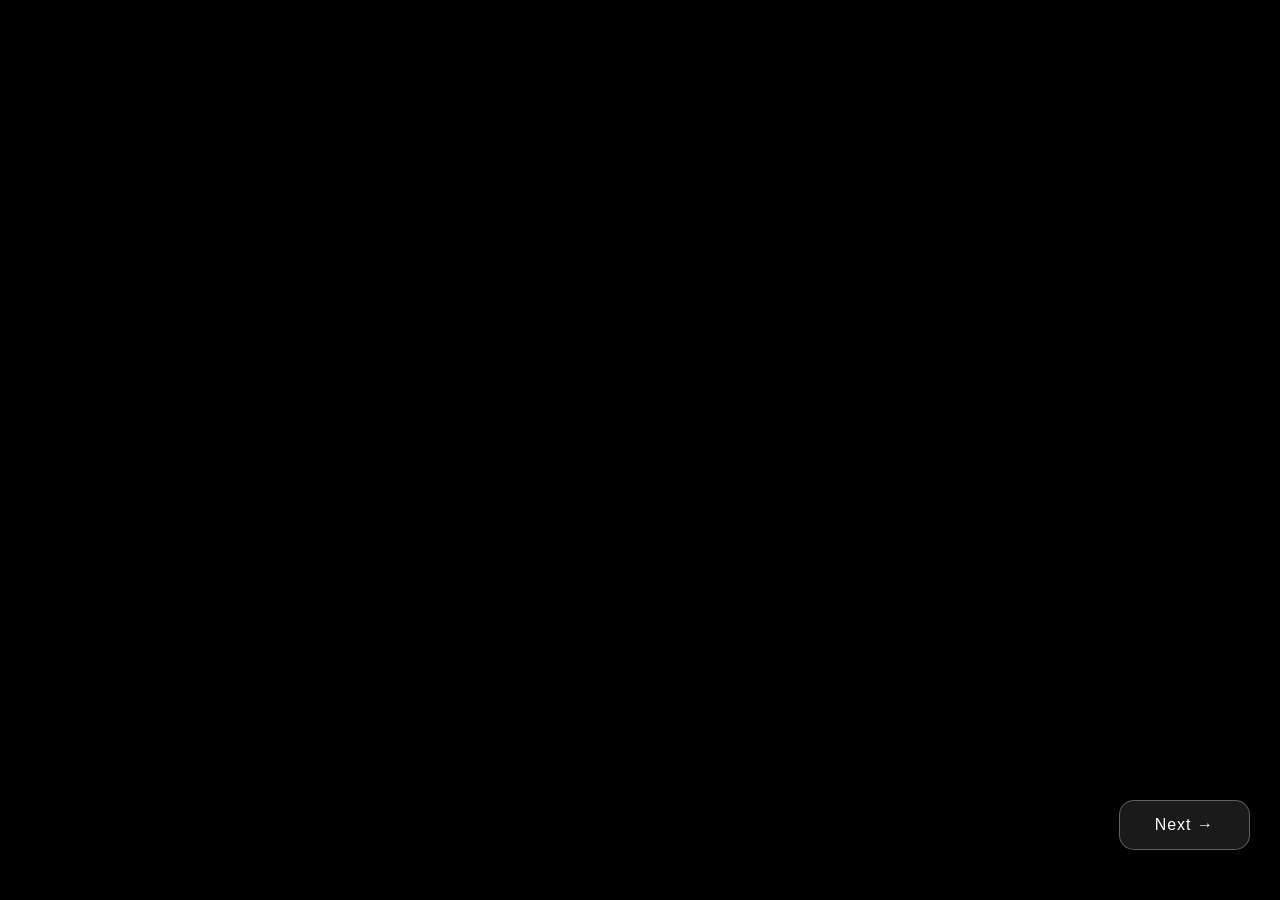
==== index.html @ 3434d925 "Index.html" ====
<!DOCTYPE html>
<html lang="en">
<head>
    <meta charset="UTF-8">
    <meta name="viewport" content="width=device-width, initial-scale=1.0">
    <title>BrandOrbitX | Welcome</title>
    <style>
        * { margin: 0; padding: 0; box-sizing: border-box; }
        body, html { width: 100%; height: 100%; overflow: hidden; background-color: #000; font-family: 'Segoe UI', sans-serif; }

        /* Video ka 2:3 ratio setup */
        .video-wrapper {
            position: absolute;
            top: 50%;
            left: 50%;
            transform: translate(-50%, -50%);
            width: 90%; 
            max-width: 400px; /* Adjust based on your preference */
            aspect-ratio: 2 / 3; 
            border-radius: 20px;
            overflow: hidden;
            box-shadow: 0 0 50px rgba(0, 0, 0, 0.5);
        }
        video { width: 100%; height: 100%; object-fit: cover; }

        /* Next button edge par (right side) */
        .btn-container {
            position: absolute;
            bottom: 50px;
            right: 30px; /* Edge alignment */
            z-index: 10;
            opacity: 0;
            animation: fadeIn 1.5s forwards;
            animation-delay: 2s;
        }

        /* Glassmorphism Design */
        .glass-btn {
            background: rgba(255, 255, 255, 0.1);
            backdrop-filter: blur(12px);
            -webkit-backdrop-filter: blur(12px);
            border: 1px solid rgba(255, 255, 255, 0.3);
            color: white;
            padding: 15px 35px;
            font-size: 16px;
            font-weight: 500;
            letter-spacing: 1px;
            border-radius: 15px;
            cursor: pointer;
            text-decoration: none;
            transition: all 0.3s ease;
            display: inline-block;
        }
        .glass-btn:hover {
            background: rgba(255, 255, 255, 0.2);
            border: 1px solid rgba(255, 255, 255, 0.5);
            transform: scale(1.05);
        }

        @keyframes fadeIn { to { opacity: 1; } }
    </style>
</head>
<body>

    <div class="video-wrapper">
        <video autoplay muted playsinline loop>
            <source src="images/intro.mp4" type="video/mp4">
        </video>
    </div>

    <div class="btn-container">
        <a href="home.html" class="glass-btn">Next →</a>
    </div>

</body>
</html>
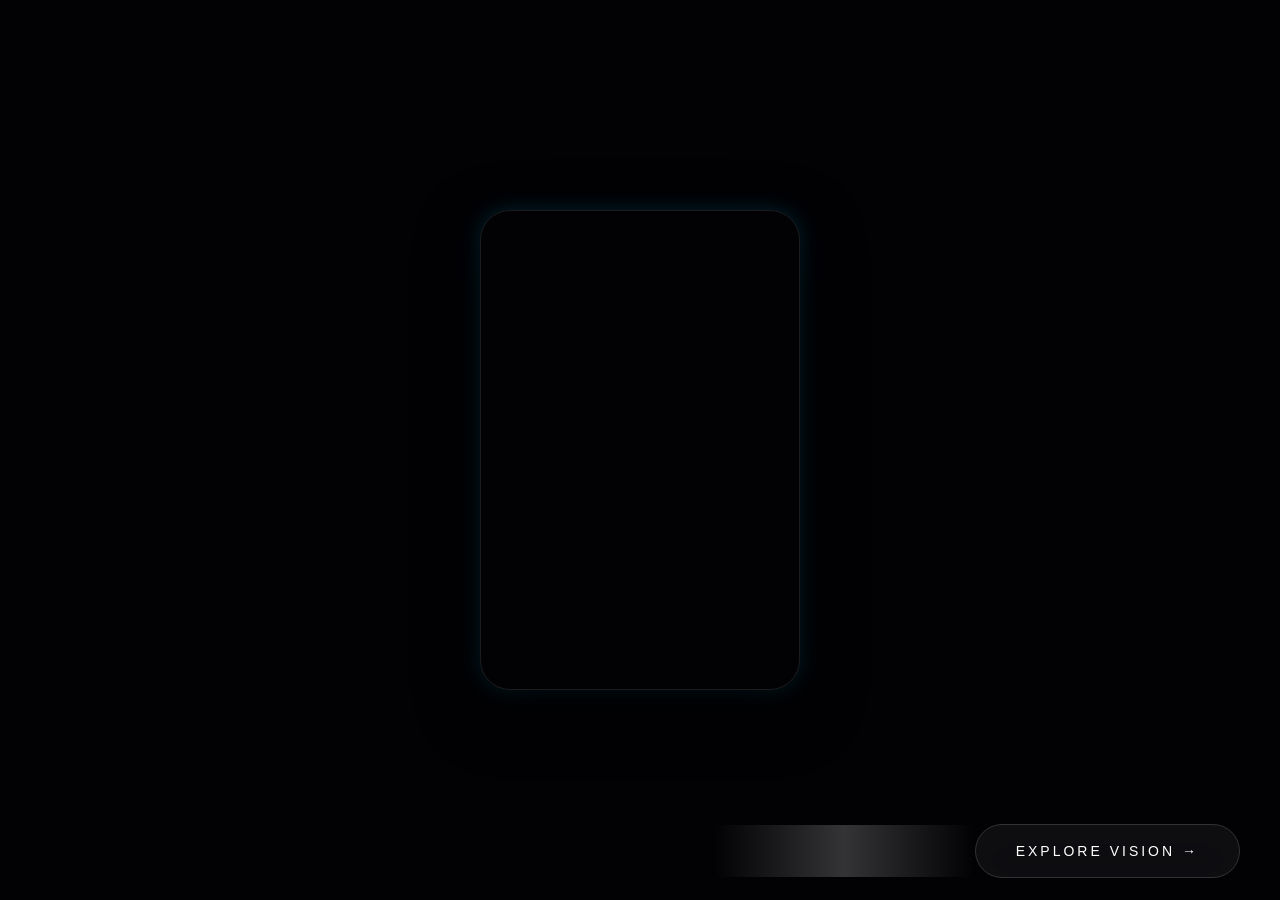
==== commit 12b03459: "Index.html" ====
--- a/index.html
+++ b/index.html
@@ -3,61 +3,74 @@
 <head>
     <meta charset="UTF-8">
     <meta name="viewport" content="width=device-width, initial-scale=1.0">
-    <title>BrandOrbitX | Welcome</title>
+    <title>BrandOrbitX | Experience Premium</title>
     <style>
         * { margin: 0; padding: 0; box-sizing: border-box; }
-        body, html { width: 100%; height: 100%; overflow: hidden; background-color: #000; font-family: 'Segoe UI', sans-serif; }
+        body, html { width: 100%; height: 100%; overflow: hidden; background: #020205; font-family: 'Inter', sans-serif; }
 
-        /* Video ka 2:3 ratio setup */
+        /* Video Container - Premium Cinematic Look */
         .video-wrapper {
             position: absolute;
             top: 50%;
             left: 50%;
             transform: translate(-50%, -50%);
-            width: 90%; 
-            max-width: 400px; /* Adjust based on your preference */
-            aspect-ratio: 2 / 3; 
-            border-radius: 20px;
+            width: 320px;
+            aspect-ratio: 2 / 3;
+            border-radius: 30px;
             overflow: hidden;
-            box-shadow: 0 0 50px rgba(0, 0, 0, 0.5);
+            border: 1px solid rgba(255, 255, 255, 0.1);
+            box-shadow: 0 20px 60px rgba(0, 0, 0, 0.8), 0 0 20px rgba(0, 198, 255, 0.2);
+            transition: transform 0.5s cubic-bezier(0.16, 1, 0.3, 1);
         }
+        .video-wrapper:hover { transform: translate(-50%, -52%) scale(1.02); }
         video { width: 100%; height: 100%; object-fit: cover; }
 
-        /* Next button edge par (right side) */
+        /* Next Button - Advanced Glassmorphism */
         .btn-container {
             position: absolute;
-            bottom: 50px;
-            right: 30px; /* Edge alignment */
-            z-index: 10;
+            bottom: 40px;
+            right: 40px;
             opacity: 0;
-            animation: fadeIn 1.5s forwards;
-            animation-delay: 2s;
+            animation: slideInUp 1s ease forwards 2s;
         }
 
-        /* Glassmorphism Design */
         .glass-btn {
-            background: rgba(255, 255, 255, 0.1);
-            backdrop-filter: blur(12px);
-            -webkit-backdrop-filter: blur(12px);
-            border: 1px solid rgba(255, 255, 255, 0.3);
-            color: white;
-            padding: 15px 35px;
-            font-size: 16px;
-            font-weight: 500;
-            letter-spacing: 1px;
-            border-radius: 15px;
+            padding: 18px 40px;
+            background: rgba(255, 255, 255, 0.05);
+            backdrop-filter: blur(20px);
+            border: 1px solid rgba(255, 255, 255, 0.15);
+            color: #fff;
+            text-transform: uppercase;
+            letter-spacing: 3px;
+            font-size: 14px;
+            border-radius: 50px;
             cursor: pointer;
             text-decoration: none;
-            transition: all 0.3s ease;
-            display: inline-block;
-        }
-        .glass-btn:hover {
-            background: rgba(255, 255, 255, 0.2);
-            border: 1px solid rgba(255, 255, 255, 0.5);
-            transform: scale(1.05);
+            transition: all 0.4s ease;
+            position: relative;
+            overflow: hidden;
         }
 
-        @keyframes fadeIn { to { opacity: 1; } }
+        .glass-btn::before {
+            content: "";
+            position: absolute;
+            top: 0; left: -100%;
+            width: 100%; height: 100%;
+            background: linear-gradient(90deg, transparent, rgba(255,255,255,0.2), transparent);
+            transition: 0.5s;
+        }
+
+        .glass-btn:hover {
+            background: rgba(0, 198, 255, 0.2);
+            border-color: #00c6ff;
+            box-shadow: 0 0 20px rgba(0, 198, 255, 0.4);
+        }
+        .glass-btn:hover::before { left: 100%; }
+
+        @keyframes slideInUp {
+            from { opacity: 0; transform: translateY(50px); }
+            to { opacity: 1; transform: translateY(0); }
+        }
     </style>
 </head>
 <body>
@@ -69,7 +82,7 @@
     </div>
 
     <div class="btn-container">
-        <a href="home.html" class="glass-btn">Next →</a>
+        <a href="home.html" class="glass-btn">Explore Vision →</a>
     </div>
 
 </body>
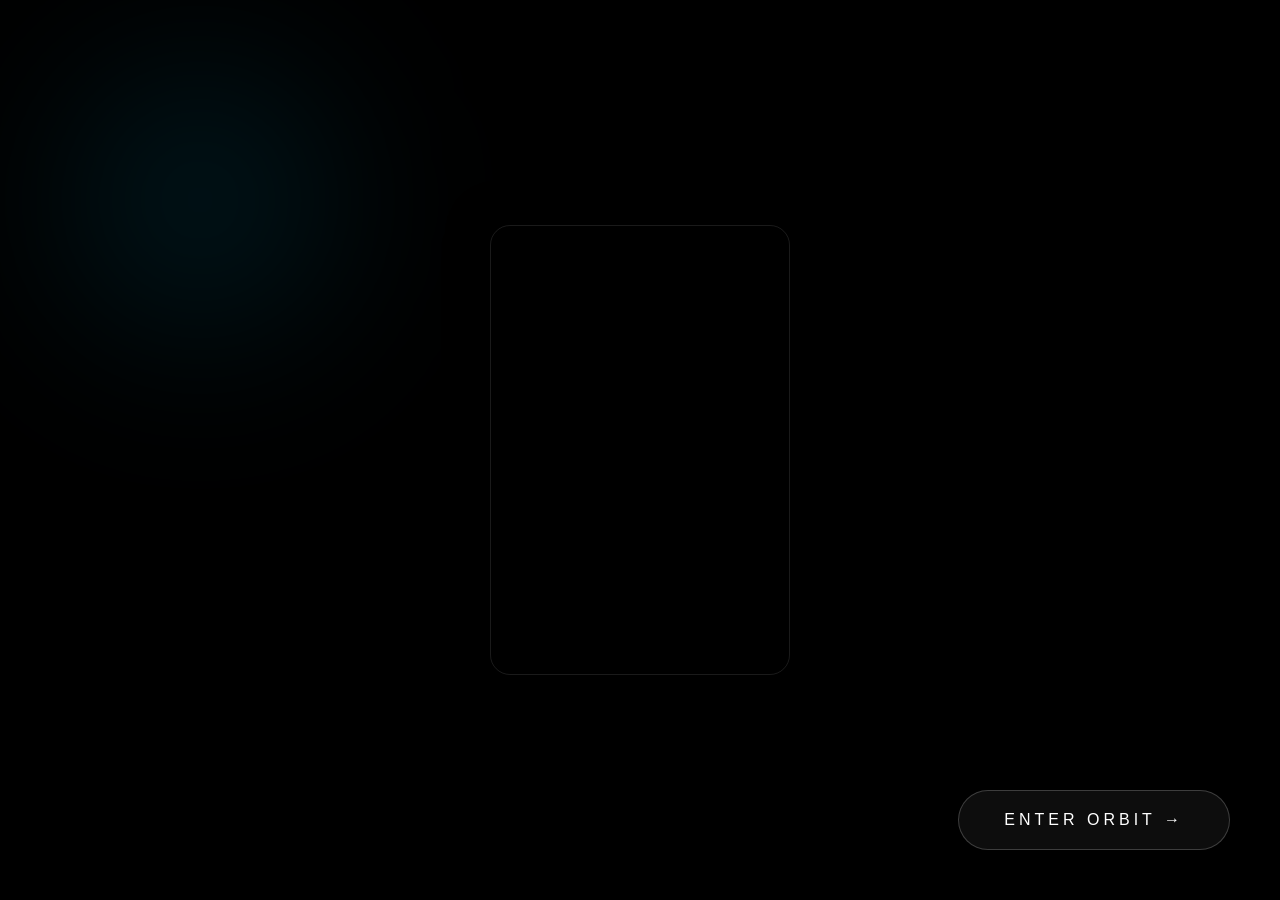
==== commit fcc46b71: "Index.html" ====
--- a/index.html
+++ b/index.html
@@ -3,78 +3,73 @@
 <head>
     <meta charset="UTF-8">
     <meta name="viewport" content="width=device-width, initial-scale=1.0">
-    <title>BrandOrbitX | Experience Premium</title>
+    <title>BrandOrbitX | Ultra Pro</title>
     <style>
         * { margin: 0; padding: 0; box-sizing: border-box; }
-        body, html { width: 100%; height: 100%; overflow: hidden; background: #020205; font-family: 'Inter', sans-serif; }
+        body, html { width: 100%; height: 100%; overflow: hidden; background: #000; font-family: 'Inter', sans-serif; }
 
-        /* Video Container - Premium Cinematic Look */
+        /* Dynamic Glow Background */
+        .glow {
+            position: absolute;
+            width: 400px; height: 400px;
+            background: radial-gradient(circle, rgba(0, 198, 255, 0.15), transparent 70%);
+            filter: blur(80px);
+            animation: move 10s infinite alternate;
+        }
+        @keyframes move { from { transform: translate(-10%, -10%); } to { transform: translate(80%, 80%); } }
+
         .video-wrapper {
             position: absolute;
-            top: 50%;
-            left: 50%;
+            top: 50%; left: 50%;
             transform: translate(-50%, -50%);
-            width: 320px;
+            width: 300px;
             aspect-ratio: 2 / 3;
-            border-radius: 30px;
+            border-radius: 20px;
             overflow: hidden;
             border: 1px solid rgba(255, 255, 255, 0.1);
-            box-shadow: 0 20px 60px rgba(0, 0, 0, 0.8), 0 0 20px rgba(0, 198, 255, 0.2);
-            transition: transform 0.5s cubic-bezier(0.16, 1, 0.3, 1);
+            box-shadow: 0 0 40px rgba(0,0,0,0.5);
+            backdrop-filter: blur(10px);
         }
-        .video-wrapper:hover { transform: translate(-50%, -52%) scale(1.02); }
         video { width: 100%; height: 100%; object-fit: cover; }
 
-        /* Next Button - Advanced Glassmorphism */
+        /* Ultra Pro Glass Button */
         .btn-container {
             position: absolute;
-            bottom: 40px;
-            right: 40px;
-            opacity: 0;
-            animation: slideInUp 1s ease forwards 2s;
+            bottom: 50px; right: 50px;
+            z-index: 10;
         }
 
         .glass-btn {
-            padding: 18px 40px;
+            padding: 20px 45px;
             background: rgba(255, 255, 255, 0.05);
-            backdrop-filter: blur(20px);
-            border: 1px solid rgba(255, 255, 255, 0.15);
+            backdrop-filter: blur(25px);
+            border: 1px solid rgba(255, 255, 255, 0.2);
             color: #fff;
+            font-size: 16px;
             text-transform: uppercase;
-            letter-spacing: 3px;
-            font-size: 14px;
+            letter-spacing: 4px;
             border-radius: 50px;
-            cursor: pointer;
             text-decoration: none;
-            transition: all 0.4s ease;
-            position: relative;
-            overflow: hidden;
-        }
-
-        .glass-btn::before {
-            content: "";
-            position: absolute;
-            top: 0; left: -100%;
-            width: 100%; height: 100%;
-            background: linear-gradient(90deg, transparent, rgba(255,255,255,0.2), transparent);
             transition: 0.5s;
+            display: flex;
+            align-items: center;
+            gap: 15px;
         }
 
         .glass-btn:hover {
-            background: rgba(0, 198, 255, 0.2);
-            border-color: #00c6ff;
-            box-shadow: 0 0 20px rgba(0, 198, 255, 0.4);
+            background: rgba(255, 255, 255, 0.15);
+            box-shadow: 0 0 30px rgba(0, 198, 255, 0.5);
+            transform: scale(1.05);
         }
-        .glass-btn:hover::before { left: 100%; }
-
-        @keyframes slideInUp {
-            from { opacity: 0; transform: translateY(50px); }
-            to { opacity: 1; transform: translateY(0); }
-        }
+        
+        /* Sparkle/Pulse effect */
+        .pulse { animation: pulse 2s infinite; }
+        @keyframes pulse { 0% { box-shadow: 0 0 0 0 rgba(0, 198, 255, 0.4); } 70% { box-shadow: 0 0 0 15px rgba(0, 198, 255, 0); } }
     </style>
 </head>
 <body>
-
+    <div class="glow"></div>
+    
     <div class="video-wrapper">
         <video autoplay muted playsinline loop>
             <source src="images/intro.mp4" type="video/mp4">
@@ -82,8 +77,7 @@
     </div>
 
     <div class="btn-container">
-        <a href="home.html" class="glass-btn">Explore Vision →</a>
+        <a href="home.html" class="glass-btn pulse">Enter Orbit →</a>
     </div>
-
 </body>
 </html>
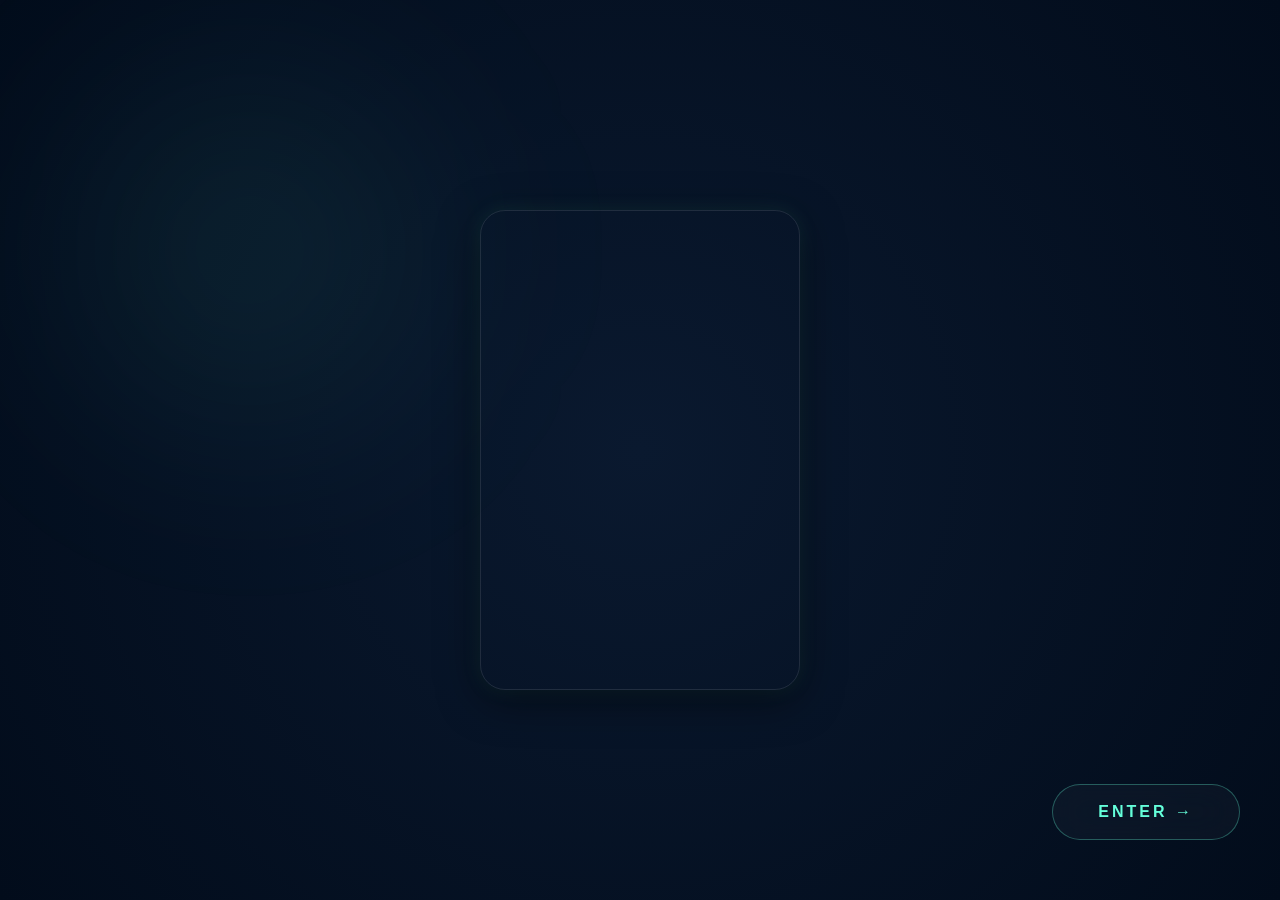
==== commit 7e677297: "Index.html" ====
--- a/index.html
+++ b/index.html
@@ -3,68 +3,71 @@
 <head>
     <meta charset="UTF-8">
     <meta name="viewport" content="width=device-width, initial-scale=1.0">
-    <title>BrandOrbitX | Ultra Pro</title>
+    <title>BrandOrbitX | Welcome</title>
     <style>
+        /* Website ke theme se match karta background */
         * { margin: 0; padding: 0; box-sizing: border-box; }
-        body, html { width: 100%; height: 100%; overflow: hidden; background: #000; font-family: 'Inter', sans-serif; }
+        body, html { 
+            width: 100%; height: 100%; 
+            overflow: hidden; 
+            background: radial-gradient(circle at center, #0a192f 0%, #020c1b 100%); 
+            font-family: 'Inter', sans-serif; 
+        }
 
-        /* Dynamic Glow Background */
+        /* Dynamic Glow jo aapke theme ke color ka hai */
         .glow {
             position: absolute;
-            width: 400px; height: 400px;
-            background: radial-gradient(circle, rgba(0, 198, 255, 0.15), transparent 70%);
-            filter: blur(80px);
-            animation: move 10s infinite alternate;
+            width: 500px; height: 500px;
+            background: radial-gradient(circle, rgba(100, 255, 218, 0.1), transparent 70%);
+            filter: blur(100px);
+            animation: move 15s infinite alternate;
         }
-        @keyframes move { from { transform: translate(-10%, -10%); } to { transform: translate(80%, 80%); } }
+        @keyframes move { from { transform: translate(-20%, -20%); } to { transform: translate(60%, 60%); } }
 
+        /* Video ka 2:3 vertical ratio */
         .video-wrapper {
             position: absolute;
             top: 50%; left: 50%;
             transform: translate(-50%, -50%);
-            width: 300px;
+            width: 320px;
             aspect-ratio: 2 / 3;
-            border-radius: 20px;
+            border-radius: 25px;
             overflow: hidden;
             border: 1px solid rgba(255, 255, 255, 0.1);
-            box-shadow: 0 0 40px rgba(0,0,0,0.5);
-            backdrop-filter: blur(10px);
+            box-shadow: 0 10px 40px rgba(0,0,0,0.5), 0 0 20px rgba(100, 255, 218, 0.1);
         }
         video { width: 100%; height: 100%; object-fit: cover; }
 
-        /* Ultra Pro Glass Button */
+        /* Edge par Glass Button */
         .btn-container {
             position: absolute;
-            bottom: 50px; right: 50px;
+            bottom: 60px; right: 40px;
             z-index: 10;
         }
 
         .glass-btn {
-            padding: 20px 45px;
-            background: rgba(255, 255, 255, 0.05);
-            backdrop-filter: blur(25px);
-            border: 1px solid rgba(255, 255, 255, 0.2);
-            color: #fff;
+            padding: 18px 45px;
+            background: rgba(255, 255, 255, 0.03);
+            backdrop-filter: blur(20px);
+            border: 1px solid rgba(100, 255, 218, 0.3);
+            color: #64ffda; /* Aapke theme ka signature color */
             font-size: 16px;
+            font-weight: 600;
             text-transform: uppercase;
-            letter-spacing: 4px;
+            letter-spacing: 3px;
             border-radius: 50px;
             text-decoration: none;
-            transition: 0.5s;
+            transition: 0.4s;
             display: flex;
             align-items: center;
-            gap: 15px;
+            gap: 10px;
         }
 
         .glass-btn:hover {
-            background: rgba(255, 255, 255, 0.15);
-            box-shadow: 0 0 30px rgba(0, 198, 255, 0.5);
+            background: rgba(100, 255, 218, 0.1);
+            box-shadow: 0 0 20px rgba(100, 255, 218, 0.2);
             transform: scale(1.05);
         }
-        
-        /* Sparkle/Pulse effect */
-        .pulse { animation: pulse 2s infinite; }
-        @keyframes pulse { 0% { box-shadow: 0 0 0 0 rgba(0, 198, 255, 0.4); } 70% { box-shadow: 0 0 0 15px rgba(0, 198, 255, 0); } }
     </style>
 </head>
 <body>
@@ -77,7 +80,7 @@
     </div>
 
     <div class="btn-container">
-        <a href="home.html" class="glass-btn pulse">Enter Orbit →</a>
+        <a href="home.html" class="glass-btn">ENTER →</a>
     </div>
 </body>
 </html>
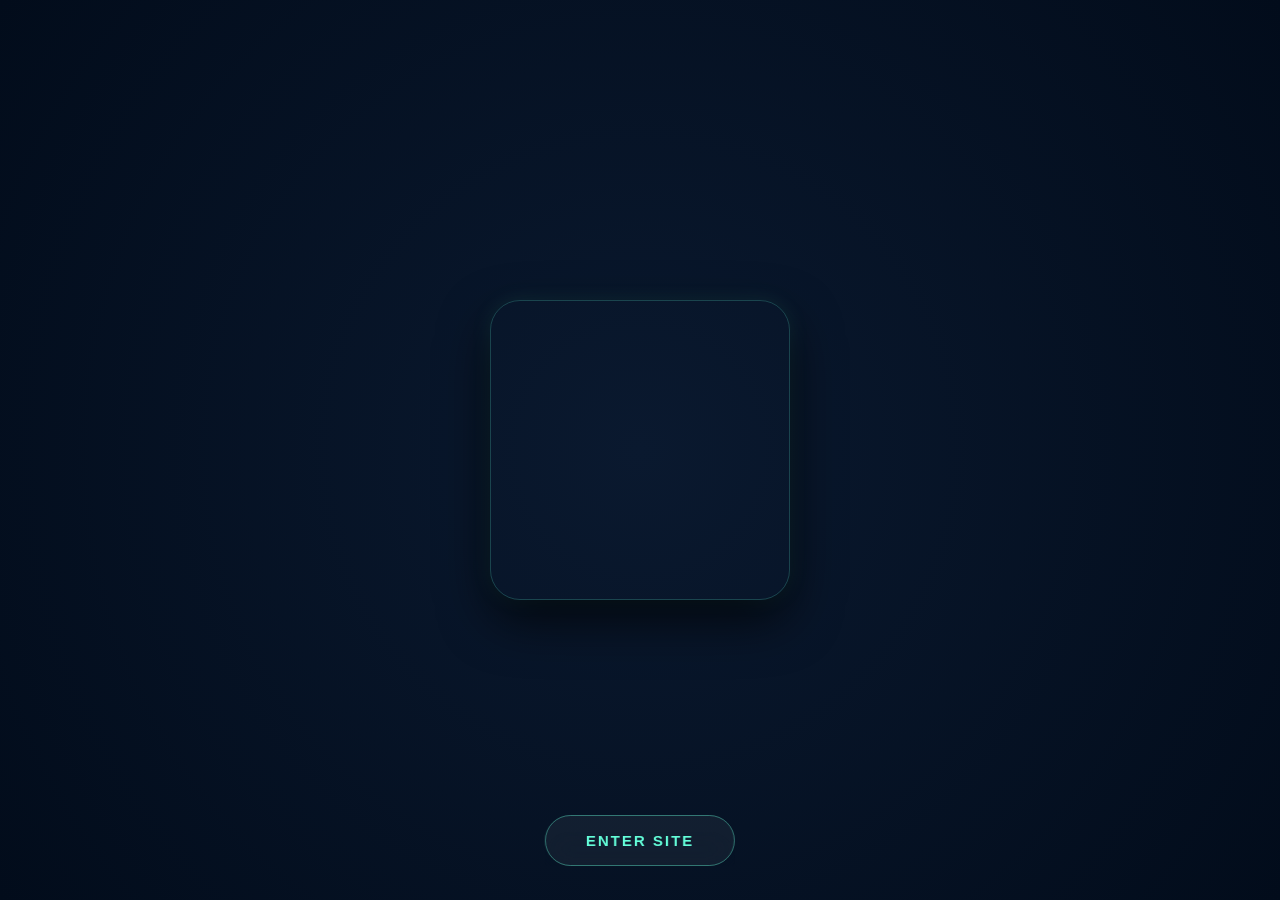
==== commit 1147e3f5: "Index.html" ====
--- a/index.html
+++ b/index.html
@@ -5,7 +5,6 @@
     <meta name="viewport" content="width=device-width, initial-scale=1.0">
     <title>BrandOrbitX | Welcome</title>
     <style>
-        /* Website ke theme se match karta background */
         * { margin: 0; padding: 0; box-sizing: border-box; }
         body, html { 
             width: 100%; height: 100%; 
@@ -14,64 +13,50 @@
             font-family: 'Inter', sans-serif; 
         }
 
-        /* Dynamic Glow jo aapke theme ke color ka hai */
-        .glow {
-            position: absolute;
-            width: 500px; height: 500px;
-            background: radial-gradient(circle, rgba(100, 255, 218, 0.1), transparent 70%);
-            filter: blur(100px);
-            animation: move 15s infinite alternate;
-        }
-        @keyframes move { from { transform: translate(-20%, -20%); } to { transform: translate(60%, 60%); } }
-
-        /* Video ka 2:3 vertical ratio */
+        /* 1:1 (Square) Video Ratio */
         .video-wrapper {
             position: absolute;
             top: 50%; left: 50%;
             transform: translate(-50%, -50%);
-            width: 320px;
-            aspect-ratio: 2 / 3;
-            border-radius: 25px;
+            width: 300px;
+            aspect-ratio: 1 / 1; 
+            border-radius: 30px;
             overflow: hidden;
-            border: 1px solid rgba(255, 255, 255, 0.1);
-            box-shadow: 0 10px 40px rgba(0,0,0,0.5), 0 0 20px rgba(100, 255, 218, 0.1);
+            border: 1px solid rgba(100, 255, 218, 0.2);
+            box-shadow: 0 20px 50px rgba(0,0,0,0.7), 0 0 20px rgba(100, 255, 218, 0.1);
         }
         video { width: 100%; height: 100%; object-fit: cover; }
 
-        /* Edge par Glass Button */
+        /* Button design */
         .btn-container {
             position: absolute;
-            bottom: 60px; right: 40px;
+            bottom: 50px; left: 50%;
+            transform: translateX(-50%);
             z-index: 10;
         }
 
         .glass-btn {
-            padding: 18px 45px;
-            background: rgba(255, 255, 255, 0.03);
-            backdrop-filter: blur(20px);
-            border: 1px solid rgba(100, 255, 218, 0.3);
-            color: #64ffda; /* Aapke theme ka signature color */
-            font-size: 16px;
+            padding: 16px 40px;
+            background: rgba(255, 255, 255, 0.05);
+            backdrop-filter: blur(15px);
+            border: 1px solid rgba(100, 255, 218, 0.4);
+            color: #64ffda;
+            font-size: 15px;
             font-weight: 600;
             text-transform: uppercase;
-            letter-spacing: 3px;
+            letter-spacing: 2px;
             border-radius: 50px;
             text-decoration: none;
             transition: 0.4s;
-            display: flex;
-            align-items: center;
-            gap: 10px;
         }
 
         .glass-btn:hover {
             background: rgba(100, 255, 218, 0.1);
-            box-shadow: 0 0 20px rgba(100, 255, 218, 0.2);
-            transform: scale(1.05);
+            box-shadow: 0 0 20px rgba(100, 255, 218, 0.3);
         }
     </style>
 </head>
 <body>
-    <div class="glow"></div>
     
     <div class="video-wrapper">
         <video autoplay muted playsinline loop>
@@ -80,7 +65,7 @@
     </div>
 
     <div class="btn-container">
-        <a href="home.html" class="glass-btn">ENTER →</a>
+        <a href="home.html" class="glass-btn">ENTER SITE</a>
     </div>
 </body>
 </html>
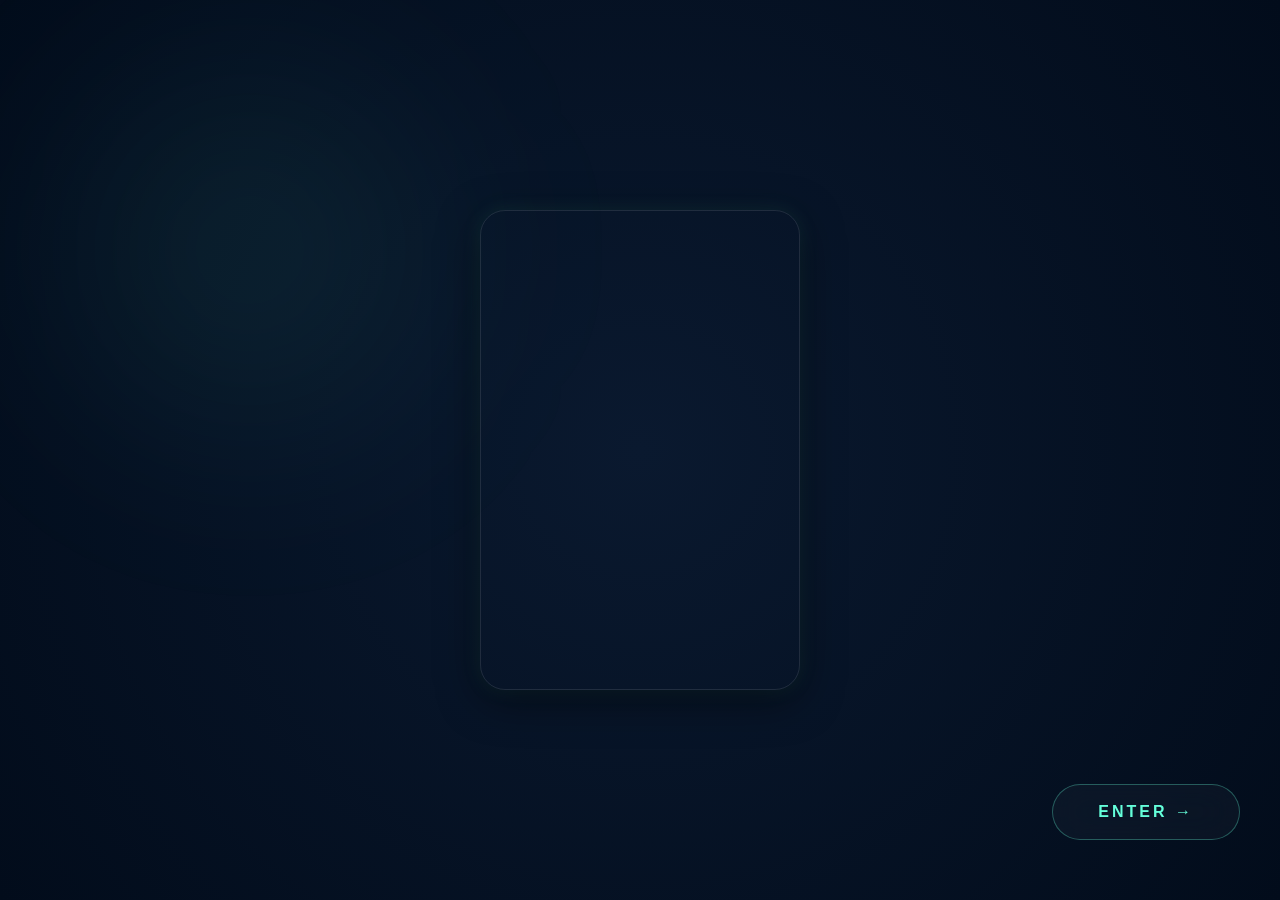
==== commit e0220fff: "Index.html" ====
--- a/index.html
+++ b/index.html
@@ -5,6 +5,7 @@
     <meta name="viewport" content="width=device-width, initial-scale=1.0">
     <title>BrandOrbitX | Welcome</title>
     <style>
+        /* Website ke theme se match karta background */
         * { margin: 0; padding: 0; box-sizing: border-box; }
         body, html { 
             width: 100%; height: 100%; 
@@ -13,50 +14,64 @@
             font-family: 'Inter', sans-serif; 
         }
 
-        /* 1:1 (Square) Video Ratio */
+        /* Dynamic Glow jo aapke theme ke color ka hai */
+        .glow {
+            position: absolute;
+            width: 500px; height: 500px;
+            background: radial-gradient(circle, rgba(100, 255, 218, 0.1), transparent 70%);
+            filter: blur(100px);
+            animation: move 15s infinite alternate;
+        }
+        @keyframes move { from { transform: translate(-20%, -20%); } to { transform: translate(60%, 60%); } }
+
+        /* Video ka 2:3 vertical ratio */
         .video-wrapper {
             position: absolute;
             top: 50%; left: 50%;
             transform: translate(-50%, -50%);
-            width: 300px;
-            aspect-ratio: 1 / 1; 
-            border-radius: 30px;
+            width: 320px;
+            aspect-ratio: 2 / 3;
+            border-radius: 25px;
             overflow: hidden;
-            border: 1px solid rgba(100, 255, 218, 0.2);
-            box-shadow: 0 20px 50px rgba(0,0,0,0.7), 0 0 20px rgba(100, 255, 218, 0.1);
+            border: 1px solid rgba(255, 255, 255, 0.1);
+            box-shadow: 0 10px 40px rgba(0,0,0,0.5), 0 0 20px rgba(100, 255, 218, 0.1);
         }
         video { width: 100%; height: 100%; object-fit: cover; }
 
-        /* Button design */
+        /* Edge par Glass Button */
         .btn-container {
             position: absolute;
-            bottom: 50px; left: 50%;
-            transform: translateX(-50%);
+            bottom: 60px; right: 40px;
             z-index: 10;
         }
 
         .glass-btn {
-            padding: 16px 40px;
-            background: rgba(255, 255, 255, 0.05);
-            backdrop-filter: blur(15px);
-            border: 1px solid rgba(100, 255, 218, 0.4);
-            color: #64ffda;
-            font-size: 15px;
+            padding: 18px 45px;
+            background: rgba(255, 255, 255, 0.03);
+            backdrop-filter: blur(20px);
+            border: 1px solid rgba(100, 255, 218, 0.3);
+            color: #64ffda; /* Aapke theme ka signature color */
+            font-size: 16px;
             font-weight: 600;
             text-transform: uppercase;
-            letter-spacing: 2px;
+            letter-spacing: 3px;
             border-radius: 50px;
             text-decoration: none;
             transition: 0.4s;
+            display: flex;
+            align-items: center;
+            gap: 10px;
         }
 
         .glass-btn:hover {
             background: rgba(100, 255, 218, 0.1);
-            box-shadow: 0 0 20px rgba(100, 255, 218, 0.3);
+            box-shadow: 0 0 20px rgba(100, 255, 218, 0.2);
+            transform: scale(1.05);
         }
     </style>
 </head>
 <body>
+    <div class="glow"></div>
     
     <div class="video-wrapper">
         <video autoplay muted playsinline loop>
@@ -65,7 +80,7 @@
     </div>
 
     <div class="btn-container">
-        <a href="home.html" class="glass-btn">ENTER SITE</a>
+        <a href="home.html" class="glass-btn">ENTER →</a>
     </div>
 </body>
 </html>
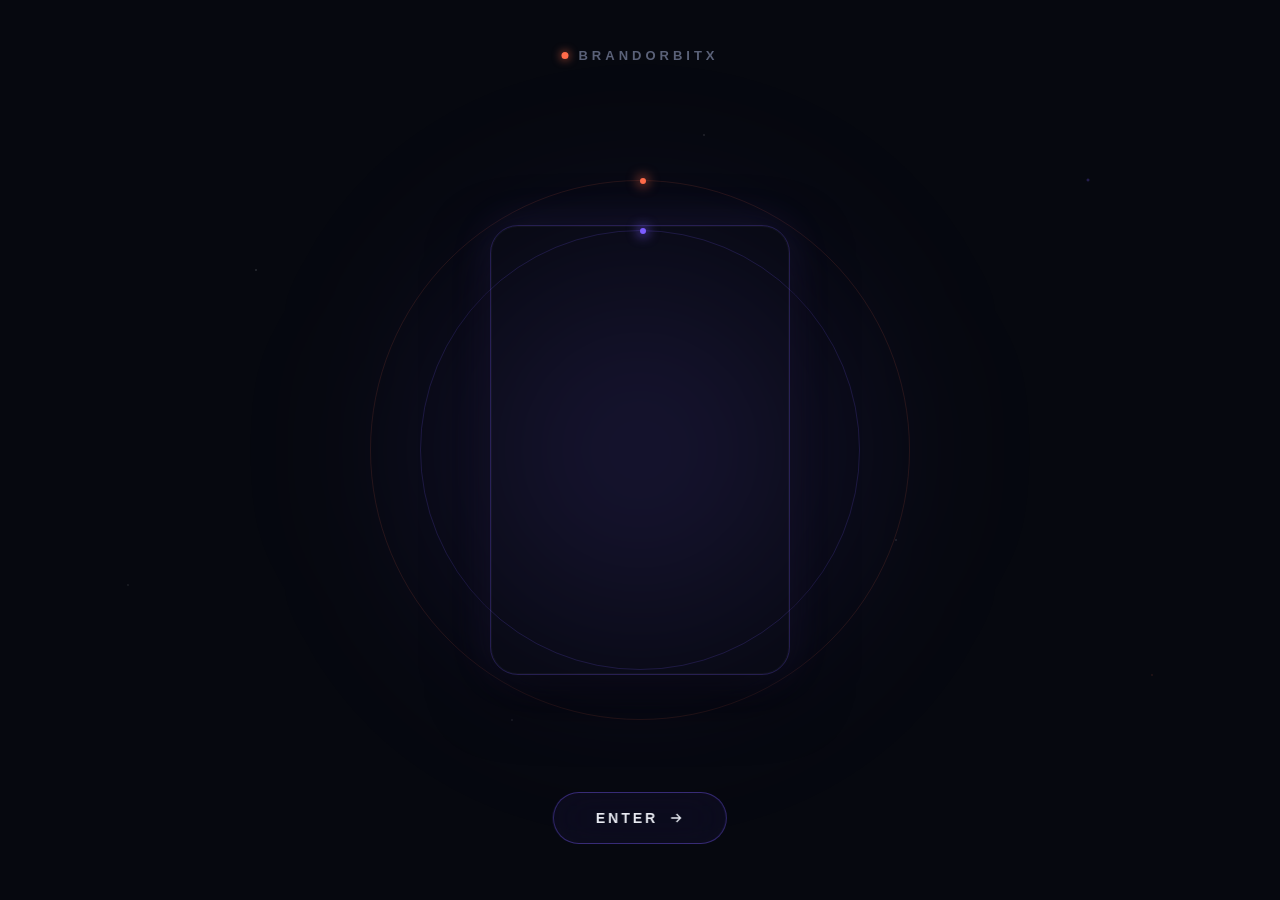
==== commit 7ed8a51a: "Index.html" ====
--- a/index.html
+++ b/index.html
@@ -1,86 +1,206 @@
 <!DOCTYPE html>
 <html lang="en">
 <head>
-    <meta charset="UTF-8">
-    <meta name="viewport" content="width=device-width, initial-scale=1.0">
-    <title>BrandOrbitX | Welcome</title>
-    <style>
-        /* Website ke theme se match karta background */
-        * { margin: 0; padding: 0; box-sizing: border-box; }
-        body, html { 
-            width: 100%; height: 100%; 
-            overflow: hidden; 
-            background: radial-gradient(circle at center, #0a192f 0%, #020c1b 100%); 
-            font-family: 'Inter', sans-serif; 
-        }
-
-        /* Dynamic Glow jo aapke theme ke color ka hai */
-        .glow {
-            position: absolute;
-            width: 500px; height: 500px;
-            background: radial-gradient(circle, rgba(100, 255, 218, 0.1), transparent 70%);
-            filter: blur(100px);
-            animation: move 15s infinite alternate;
-        }
-        @keyframes move { from { transform: translate(-20%, -20%); } to { transform: translate(60%, 60%); } }
-
-        /* Video ka 2:3 vertical ratio */
-        .video-wrapper {
-            position: absolute;
-            top: 50%; left: 50%;
-            transform: translate(-50%, -50%);
-            width: 320px;
-            aspect-ratio: 2 / 3;
-            border-radius: 25px;
-            overflow: hidden;
-            border: 1px solid rgba(255, 255, 255, 0.1);
-            box-shadow: 0 10px 40px rgba(0,0,0,0.5), 0 0 20px rgba(100, 255, 218, 0.1);
-        }
-        video { width: 100%; height: 100%; object-fit: cover; }
-
-        /* Edge par Glass Button */
-        .btn-container {
-            position: absolute;
-            bottom: 60px; right: 40px;
-            z-index: 10;
-        }
-
-        .glass-btn {
-            padding: 18px 45px;
-            background: rgba(255, 255, 255, 0.03);
-            backdrop-filter: blur(20px);
-            border: 1px solid rgba(100, 255, 218, 0.3);
-            color: #64ffda; /* Aapke theme ka signature color */
-            font-size: 16px;
-            font-weight: 600;
-            text-transform: uppercase;
-            letter-spacing: 3px;
-            border-radius: 50px;
-            text-decoration: none;
-            transition: 0.4s;
-            display: flex;
-            align-items: center;
-            gap: 10px;
-        }
-
-        .glass-btn:hover {
-            background: rgba(100, 255, 218, 0.1);
-            box-shadow: 0 0 20px rgba(100, 255, 218, 0.2);
-            transform: scale(1.05);
-        }
-    </style>
+<meta charset="UTF-8">
+<meta name="viewport" content="width=device-width, initial-scale=1.0">
+<title>BrandOrbitX | Welcome</title>
+<style>
+  @font-face {
+    font-family: 'ClashDisplay';
+    src: local('Arial');
+  }
+  :root{
+    --void:#06080f;
+    --panel:#0d1426;
+    --primary:#7c5cff;
+    --accent:#ff6b4a;
+    --text:#e8eaf2;
+    --muted:#5a6178;
+  }
+  *{margin:0;padding:0;box-sizing:border-box;}
+  html,body{
+    width:100%;height:100%;
+    background:var(--void);
+    font-family:'Inter',-apple-system,sans-serif;
+    overflow:hidden;
+  }
+
+  .stage{
+    position:relative;
+    width:100%;height:100%;
+    display:flex;
+    align-items:center;
+    justify-content:center;
+  }
+
+  /* ambient starfield */
+  .stars{
+    position:absolute; inset:0;
+    background-image:
+      radial-gradient(1px 1px at 20% 30%, rgba(232,234,242,.5), transparent),
+      radial-gradient(1px 1px at 70% 60%, rgba(232,234,242,.4), transparent),
+      radial-gradient(1px 1px at 40% 80%, rgba(232,234,242,.3), transparent),
+      radial-gradient(2px 2px at 85% 20%, rgba(124,92,255,.5), transparent),
+      radial-gradient(1px 1px at 90% 75%, rgba(255,107,74,.4), transparent),
+      radial-gradient(1px 1px at 10% 65%, rgba(232,234,242,.3), transparent),
+      radial-gradient(1px 1px at 55% 15%, rgba(232,234,242,.4), transparent);
+    background-size:100% 100%;
+    opacity:.8;
+  }
+
+  .glow{
+    position:absolute;
+    width:600px;height:600px;
+    background:radial-gradient(circle, rgba(124,92,255,.18), transparent 70%);
+    filter:blur(80px);
+    animation:drift 18s ease-in-out infinite alternate;
+  }
+  @keyframes drift{
+    from{ transform:translate(-25%,-20%); }
+    to{ transform:translate(25%,20%); }
+  }
+
+  /* orbit rings around the video */
+  .orbit-field{
+    position:relative;
+    width:340px;
+    aspect-ratio:2/3;
+    display:flex;
+    align-items:center;
+    justify-content:center;
+  }
+  .ring{
+    position:absolute;
+    border:1px solid rgba(124,92,255,.18);
+    border-radius:50%;
+    animation:spin linear infinite;
+  }
+  .ring--a{ width:440px; height:440px; animation-duration:40s; }
+  .ring--b{ width:540px; height:540px; border-color:rgba(255,107,74,.12); animation-duration:60s; animation-direction:reverse; }
+  @keyframes spin{ to{ transform:rotate(360deg); } }
+  .node{
+    position:absolute;
+    width:6px;height:6px;
+    border-radius:50%;
+    background:var(--primary);
+    box-shadow:0 0 12px 2px rgba(124,92,255,.8);
+    top:-3px; left:50%;
+  }
+  .ring--b .node{ background:var(--accent); box-shadow:0 0 12px 2px rgba(255,107,74,.7); }
+
+  .video-wrapper{
+    position:relative;
+    width:300px;
+    aspect-ratio:2/3;
+    border-radius:28px;
+    overflow:hidden;
+    border:1px solid rgba(124,92,255,.25);
+    box-shadow:
+      0 20px 60px rgba(0,0,0,.6),
+      0 0 0 1px rgba(255,255,255,.03) inset,
+      0 0 40px rgba(124,92,255,.15);
+    opacity:0;
+    transform:translateY(16px) scale(.96);
+    animation:rise 1s cubic-bezier(.16,1,.3,1) .2s forwards;
+    z-index:2;
+  }
+  @keyframes rise{
+    to{ opacity:1; transform:translateY(0) scale(1); }
+  }
+  video{ width:100%; height:100%; object-fit:cover; display:block; }
+
+  .brand-mark{
+    position:absolute;
+    top:48px; left:50%;
+    transform:translateX(-50%);
+    display:flex;
+    align-items:center;
+    gap:10px;
+    opacity:0;
+    animation:fadeIn .8s ease .1s forwards;
+    z-index:3;
+  }
+  .brand-mark .dot{ width:7px; height:7px; border-radius:50%; background:var(--accent); box-shadow:0 0 10px var(--accent); }
+  .brand-mark span{
+    font-size:13px; letter-spacing:4px; text-transform:uppercase;
+    color:var(--muted); font-weight:600;
+  }
+  @keyframes fadeIn{ to{ opacity:1; } }
+
+  .btn-container{
+    position:absolute;
+    bottom:56px; left:50%;
+    transform:translateX(-50%);
+    z-index:3;
+    opacity:0;
+    animation:fadeIn .8s ease .6s forwards;
+  }
+
+  .glass-btn{
+    position:relative;
+    padding:17px 42px;
+    background:rgba(124,92,255,.06);
+    backdrop-filter:blur(20px);
+    -webkit-backdrop-filter:blur(20px);
+    border:1px solid rgba(124,92,255,.4);
+    color:var(--text);
+    font-size:14px;
+    font-weight:600;
+    text-transform:uppercase;
+    letter-spacing:3px;
+    border-radius:50px;
+    text-decoration:none;
+    transition:.4s cubic-bezier(.16,1,.3,1);
+    display:inline-flex;
+    align-items:center;
+    gap:10px;
+  }
+  .glass-btn:hover{
+    background:rgba(124,92,255,.14);
+    border-color:var(--primary);
+    box-shadow:0 0 30px rgba(124,92,255,.35);
+    transform:translateY(-2px);
+    letter-spacing:4px;
+  }
+  .glass-btn svg{ transition:.4s; }
+  .glass-btn:hover svg{ transform:translateX(4px); }
+
+  @media (prefers-reduced-motion: reduce){
+    .ring, .glow{ animation:none; }
+    .video-wrapper, .brand-mark, .btn-container{ animation:none; opacity:1; }
+  }
+
+  @media (max-width:420px){
+    .video-wrapper{ width:240px; }
+    .orbit-field{ width:280px; }
+    .ring--a{ width:340px; height:340px; }
+    .ring--b{ width:420px; height:420px; }
+  }
+</style>
 </head>
 <body>
+  <div class="stage">
+    <div class="stars"></div>
     <div class="glow"></div>
-    
-    <div class="video-wrapper">
+
+    <div class="brand-mark"><span class="dot"></span><span>BrandOrbitX</span></div>
+
+    <div class="orbit-field">
+      <div class="ring ring--a"><span class="node"></span></div>
+      <div class="ring ring--b"><span class="node"></span></div>
+      <div class="video-wrapper">
         <video autoplay muted playsinline loop>
-            <source src="images/intro.mp4" type="video/mp4">
+          <source src="images/intro.mp4" type="video/mp4">
         </video>
+      </div>
     </div>
 
     <div class="btn-container">
-        <a href="home.html" class="glass-btn">ENTER →</a>
+      <a href="home.html" class="glass-btn">
+        Enter
+        <svg width="16" height="16" viewBox="0 0 24 24" fill="none" stroke="currentColor" stroke-width="2"><path d="M5 12h14M13 6l6 6-6 6"/></svg>
+      </a>
     </div>
+  </div>
 </body>
 </html>
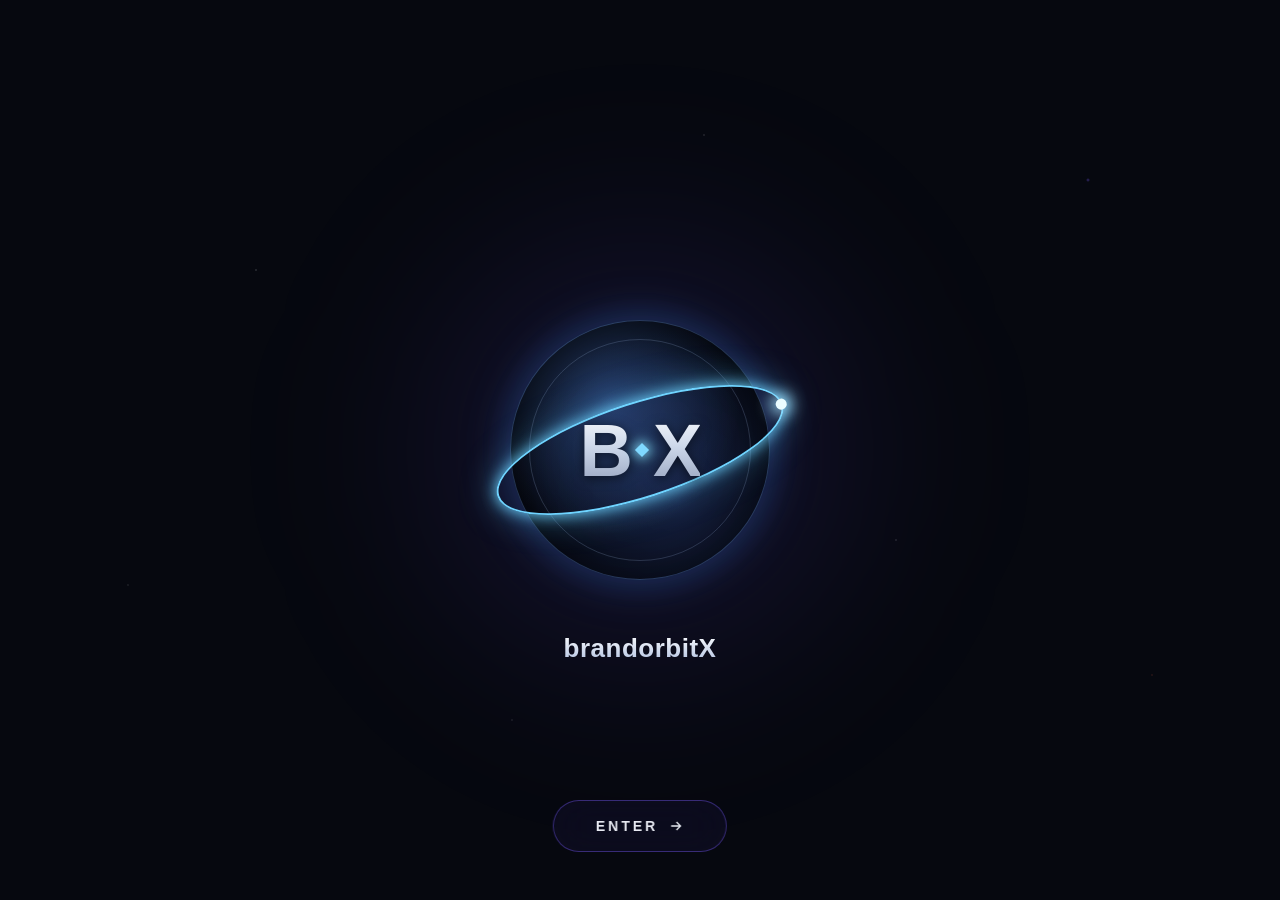
==== commit fa5ee14d: "Index.html" ====
--- a/index.html
+++ b/index.html
@@ -5,10 +5,6 @@
 <meta name="viewport" content="width=device-width, initial-scale=1.0">
 <title>BrandOrbitX | Welcome</title>
 <style>
-  @font-face {
-    font-family: 'ClashDisplay';
-    src: local('Arial');
-  }
   :root{
     --void:#06080f;
     --panel:#0d1426;
@@ -33,7 +29,6 @@
     justify-content:center;
   }
 
-  /* ambient starfield */
   .stars{
     position:absolute; inset:0;
     background-image:
@@ -60,76 +55,118 @@
     to{ transform:translate(25%,20%); }
   }
 
-  /* orbit rings around the video */
-  .orbit-field{
-    position:relative;
-    width:340px;
-    aspect-ratio:2/3;
+  @keyframes spin{ to{ transform:rotate(360deg); } }
+  @keyframes fadeIn{ to{ opacity:1; } }
+
+  /* ===== Logo lockup (CSS/SVG, no image/video) ===== */
+  .logo-stage{
+    position:relative;
+    width:340px; height:340px;
+    display:flex; align-items:center; justify-content:center;
+    opacity:0;
+    transform:scale(.92);
+    animation:rise 1s cubic-bezier(.16,1,.3,1) .2s forwards;
+    z-index:2;
+  }
+  @keyframes rise{
+    to{ opacity:1; transform:scale(1); }
+  }
+
+  .logo-halo{
+    position:absolute;
+    width:300px; height:300px;
+    border-radius:50%;
+    background:radial-gradient(circle, rgba(60,140,255,.35), rgba(60,140,255,.08) 55%, transparent 75%);
+    filter:blur(6px);
+    animation:pulse 4s ease-in-out infinite;
+  }
+  @keyframes pulse{
+    0%,100%{ opacity:.7; transform:scale(1); }
+    50%{ opacity:1; transform:scale(1.04); }
+  }
+
+  .logo-sphere{
+    position:absolute;
+    width:260px; height:260px;
+    border-radius:50%;
+    background:
+      radial-gradient(circle at 38% 32%, rgba(90,150,255,.35), transparent 55%),
+      radial-gradient(circle at 65% 70%, rgba(20,30,60,.9), #060912 70%);
+    border:1px solid rgba(120,170,255,.25);
+    box-shadow:
+      0 0 50px rgba(60,130,255,.25),
+      inset 0 0 50px rgba(0,0,0,.6);
+  }
+  .logo-sphere::before{
+    content:'';
+    position:absolute; inset:18px;
+    border-radius:50%;
+    border:1px solid rgba(180,210,255,.18);
+  }
+
+  .logo-orbit{
+    position:absolute;
+    width:300px; height:96px;
+    border-radius:50%;
+    border:2.5px solid #6fd4ff;
+    transform:rotate(-18deg);
+    box-shadow:
+      0 0 14px 1px rgba(111,212,255,.85),
+      0 0 34px 4px rgba(94,203,255,.35);
+    animation:spin 16s linear infinite;
+  }
+  .logo-orbit::after{
+    content:'';
+    position:absolute;
+    top:50%; right:-6px;
+    width:11px; height:11px;
+    border-radius:50%;
+    background:#eafcff;
+    box-shadow:0 0 16px 5px rgba(160,225,255,1);
+    transform:translateY(-50%);
+  }
+
+  .logo-letters{
+    position:relative;
+    z-index:3;
     display:flex;
     align-items:center;
-    justify-content:center;
-  }
-  .ring{
-    position:absolute;
-    border:1px solid rgba(124,92,255,.18);
-    border-radius:50%;
-    animation:spin linear infinite;
-  }
-  .ring--a{ width:440px; height:440px; animation-duration:40s; }
-  .ring--b{ width:540px; height:540px; border-color:rgba(255,107,74,.12); animation-duration:60s; animation-direction:reverse; }
-  @keyframes spin{ to{ transform:rotate(360deg); } }
-  .node{
-    position:absolute;
-    width:6px;height:6px;
-    border-radius:50%;
-    background:var(--primary);
-    box-shadow:0 0 12px 2px rgba(124,92,255,.8);
-    top:-3px; left:50%;
-  }
-  .ring--b .node{ background:var(--accent); box-shadow:0 0 12px 2px rgba(255,107,74,.7); }
-
-  .video-wrapper{
-    position:relative;
-    width:300px;
-    aspect-ratio:2/3;
-    border-radius:28px;
-    overflow:hidden;
-    border:1px solid rgba(124,92,255,.25);
-    box-shadow:
-      0 20px 60px rgba(0,0,0,.6),
-      0 0 0 1px rgba(255,255,255,.03) inset,
-      0 0 40px rgba(124,92,255,.15);
+    gap:6px;
+    font-family:'Inter',sans-serif;
+    font-weight:800;
+    font-size:74px;
+    letter-spacing:-2px;
+    background:linear-gradient(180deg, #ffffff 0%, #cdd8ea 45%, #8e9bb8 100%);
+    -webkit-background-clip:text; -webkit-text-fill-color:transparent; background-clip:text;
+    filter:drop-shadow(0 2px 6px rgba(0,0,0,.6));
+  }
+  .logo-letters .spark{
+    width:10px; height:10px;
+    background:#7fd8ff;
+    transform:rotate(45deg);
+    box-shadow:0 0 12px 3px rgba(127,216,255,.9);
+    -webkit-text-fill-color:initial;
+  }
+
+  .logo-word{
+    position:absolute;
+    bottom:-44px;
+    left:50%;
+    transform:translateX(-50%);
+    font-family:'Inter',sans-serif;
+    font-weight:700;
+    font-size:26px;
+    letter-spacing:.5px;
+    background:linear-gradient(180deg, #ffffff, #aebfe0);
+    -webkit-background-clip:text; -webkit-text-fill-color:transparent; background-clip:text;
+    white-space:nowrap;
     opacity:0;
-    transform:translateY(16px) scale(.96);
-    animation:rise 1s cubic-bezier(.16,1,.3,1) .2s forwards;
-    z-index:2;
-  }
-  @keyframes rise{
-    to{ opacity:1; transform:translateY(0) scale(1); }
-  }
-  video{ width:100%; height:100%; object-fit:cover; display:block; }
-
-  .brand-mark{
-    position:absolute;
-    top:48px; left:50%;
-    transform:translateX(-50%);
-    display:flex;
-    align-items:center;
-    gap:10px;
-    opacity:0;
-    animation:fadeIn .8s ease .1s forwards;
-    z-index:3;
-  }
-  .brand-mark .dot{ width:7px; height:7px; border-radius:50%; background:var(--accent); box-shadow:0 0 10px var(--accent); }
-  .brand-mark span{
-    font-size:13px; letter-spacing:4px; text-transform:uppercase;
-    color:var(--muted); font-weight:600;
-  }
-  @keyframes fadeIn{ to{ opacity:1; } }
+    animation:fadeIn .8s ease .5s forwards;
+  }
 
   .btn-container{
     position:absolute;
-    bottom:56px; left:50%;
+    bottom:48px; left:50%;
     transform:translateX(-50%);
     z-index:3;
     opacity:0;
@@ -166,15 +203,16 @@
   .glass-btn:hover svg{ transform:translateX(4px); }
 
   @media (prefers-reduced-motion: reduce){
-    .ring, .glow{ animation:none; }
-    .video-wrapper, .brand-mark, .btn-container{ animation:none; opacity:1; }
+    .logo-orbit, .logo-halo, .glow{ animation:none; }
+    .logo-stage, .logo-word, .btn-container{ animation:none; opacity:1; }
   }
 
   @media (max-width:420px){
-    .video-wrapper{ width:240px; }
-    .orbit-field{ width:280px; }
-    .ring--a{ width:340px; height:340px; }
-    .ring--b{ width:420px; height:420px; }
+    .logo-stage{ width:280px; height:280px; }
+    .logo-halo, .logo-sphere{ width:220px; height:220px; }
+    .logo-orbit{ width:250px; height:80px; }
+    .logo-letters{ font-size:58px; }
+    .logo-word{ font-size:21px; bottom:-38px; }
   }
 </style>
 </head>
@@ -183,16 +221,12 @@
     <div class="stars"></div>
     <div class="glow"></div>
 
-    <div class="brand-mark"><span class="dot"></span><span>BrandOrbitX</span></div>
-
-    <div class="orbit-field">
-      <div class="ring ring--a"><span class="node"></span></div>
-      <div class="ring ring--b"><span class="node"></span></div>
-      <div class="video-wrapper">
-        <video autoplay muted playsinline loop>
-          <source src="images/intro.mp4" type="video/mp4">
-        </video>
-      </div>
+    <div class="logo-stage">
+      <div class="logo-halo"></div>
+      <div class="logo-sphere"></div>
+      <div class="logo-orbit"></div>
+      <div class="logo-letters">B<span class="spark"></span>X</div>
+      <div class="logo-word">brandorbitX</div>
     </div>
 
     <div class="btn-container">
